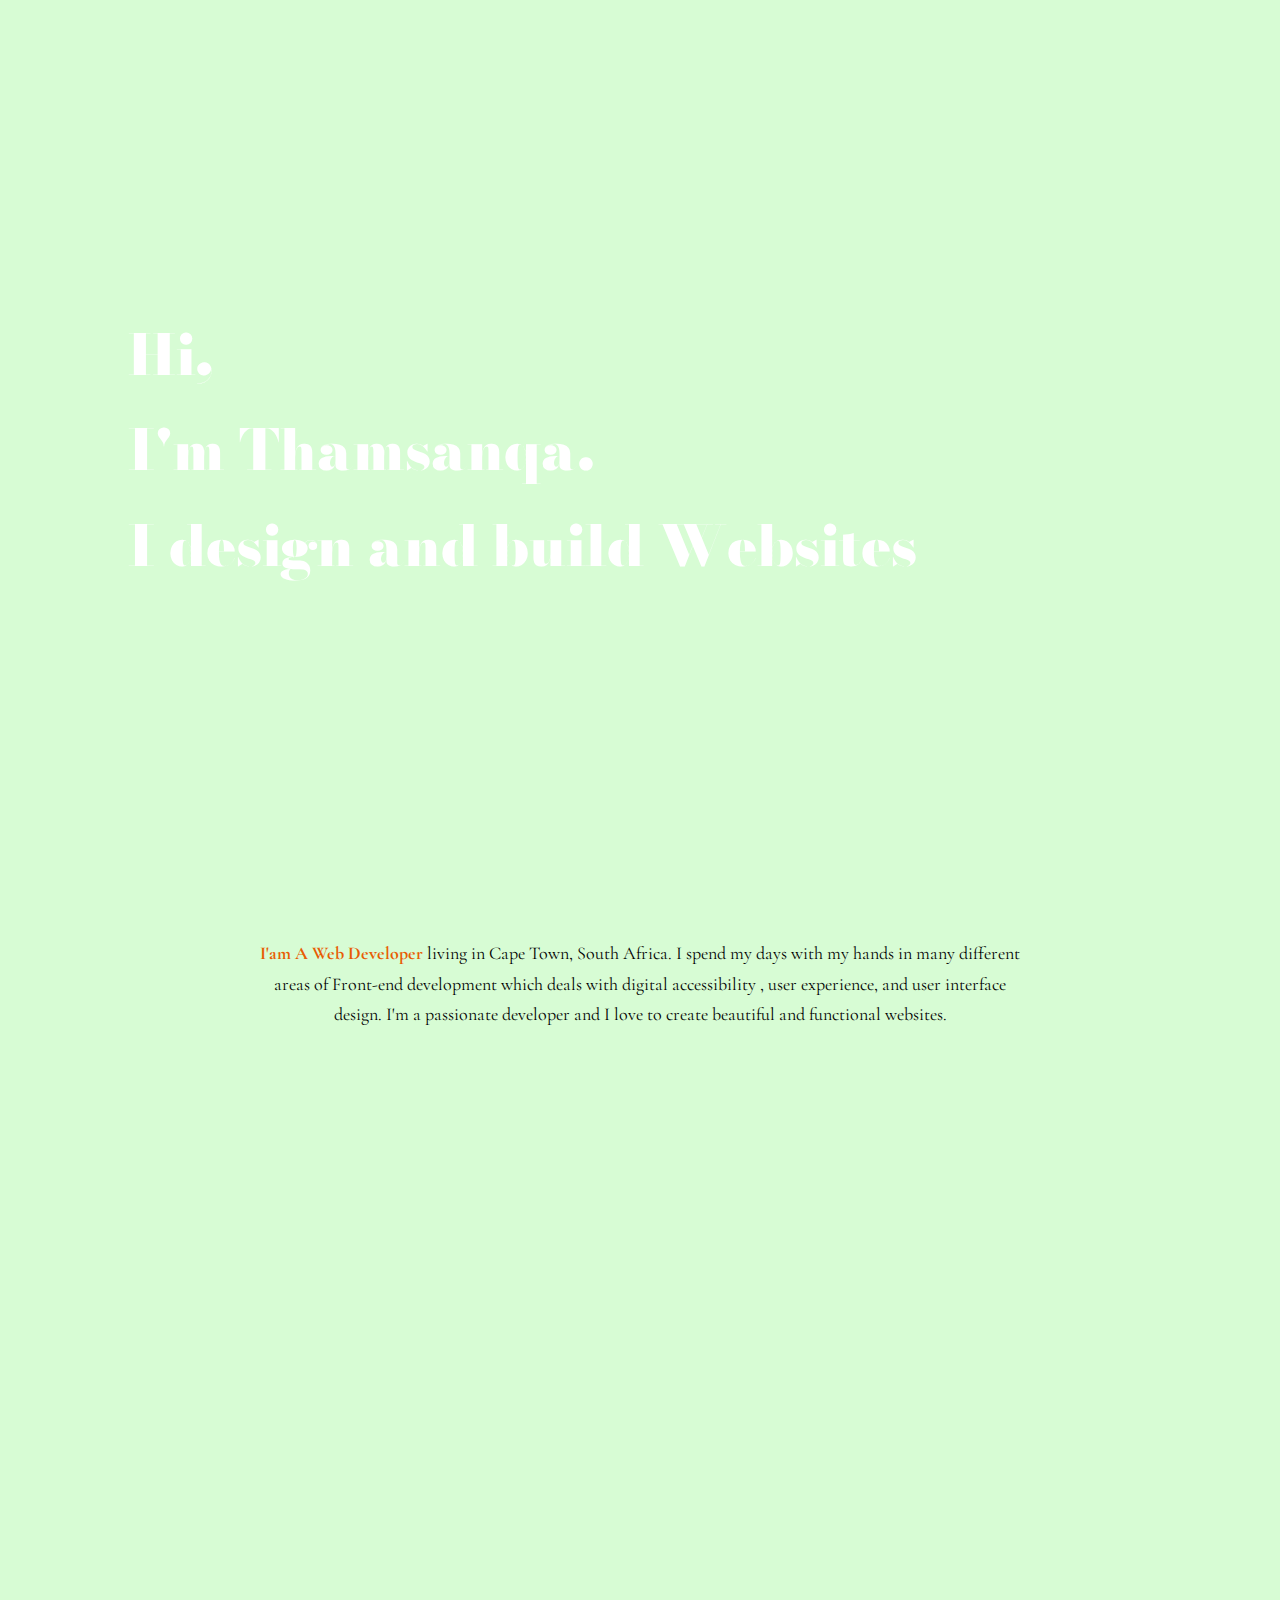
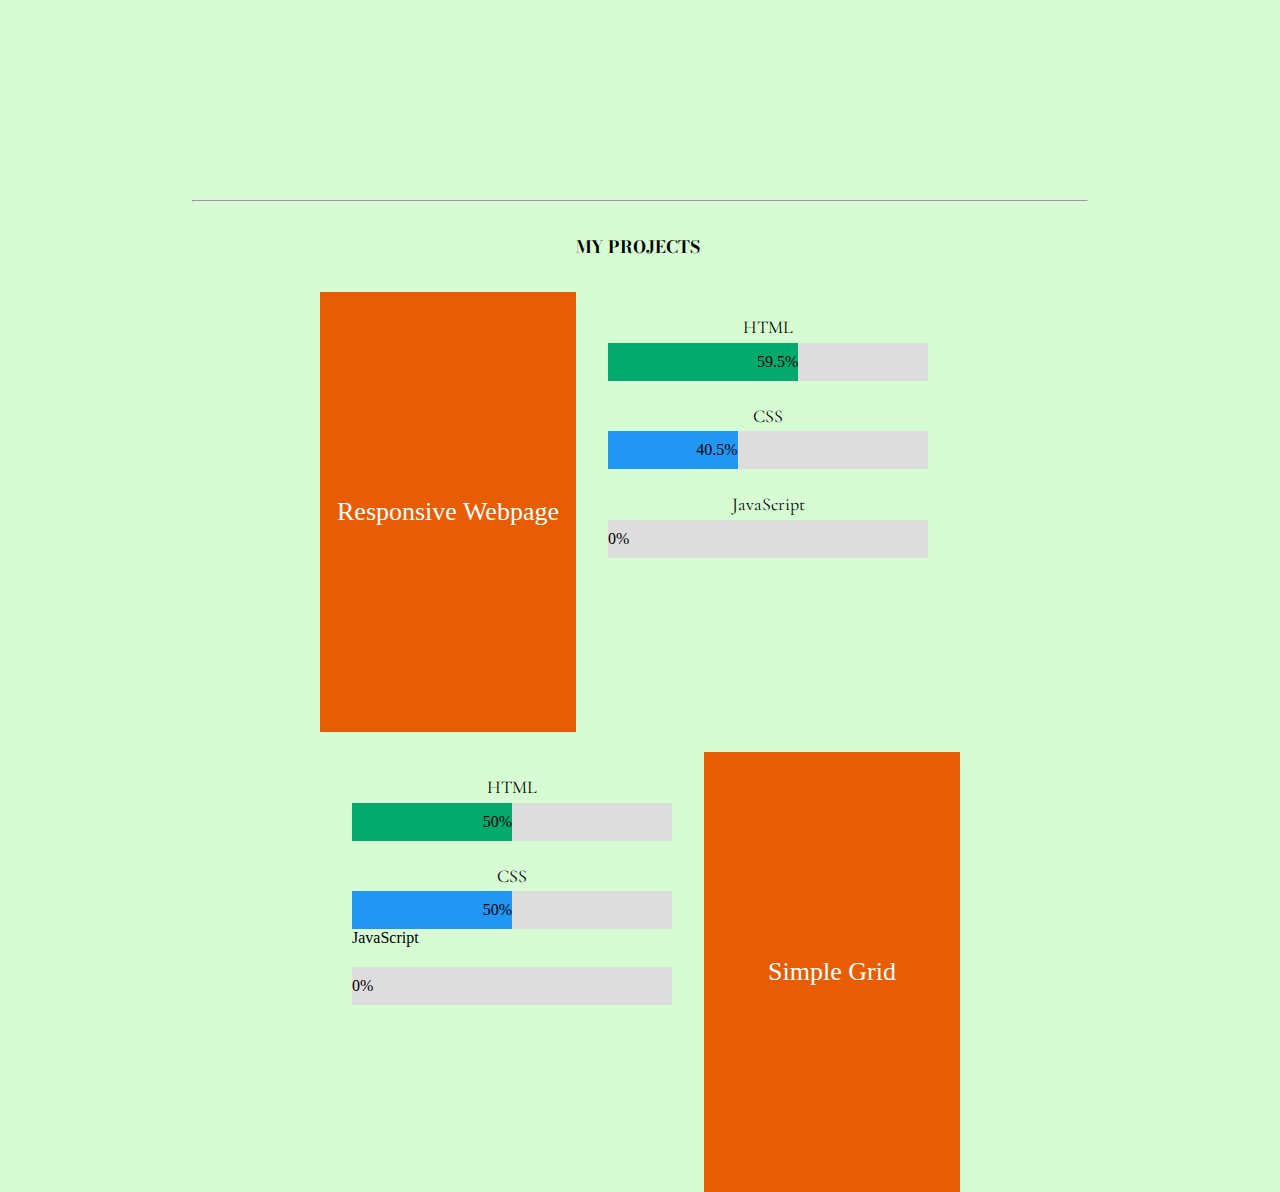
==== index.html @ 1c79319a "First Commit" ====
<!DOCTYPE html>
<html lang="en">

<head>
  <meta charset="UTF-8" />
  <meta http-equiv="X-UA-Compatible" content="IE=edge" />
  <meta name="viewport" content="width=device-width, initial-scale=1.0" />
  <title>Portfolio</title>
  <link rel="stylesheet" href="style.css" />
  <link rel="preconnect" href="https://fonts.googleapis.com" />
  <link rel="preconnect" href="https://fonts.gstatic.com" crossorigin />
  <link rel="preconnect" href="https://fonts.googleapis.com" />
  <link rel="preconnect" href="https://fonts.gstatic.com" crossorigin />
  <link rel="preconnect" href="https://fonts.googleapis.com" />
  <link rel="preconnect" href="https://fonts.gstatic.com" crossorigin />
  <link href="https://fonts.googleapis.com/css2?family=Bodoni+Moda:wght@900&display=swap" rel="stylesheet" />
  <link rel="preconnect" href="https://fonts.googleapis.com">
  <link rel="preconnect" href="https://fonts.gstatic.com" crossorigin>
  <link href="https://fonts.googleapis.com/css2?family=Cormorant+Garamond:wght@700&display=swap" rel="stylesheet">
</head>

<body>
  <div class="main">
    <h1>
      Hi,<br />
      I'm Thamsanqa. <br />I design and build Websites
    </h1>
  </div>
  <div class="section1">
    <img src="photoshop.png" alt="" />
    <br />
    <p>
      <strong>I'am A Web Developer</strong> living in Cape Town, South Africa. I spend my days with my hands in many
      different areas of Front-end development which deals with digital accessibility , user experience, and user
      interface design. I'm a passionate developer and I love to create beautiful and functional websites.
    </p>
  </div>
  <hr>
  <div class="section2">
    <div class="part1">
      <h3>MY PROJECTS</h3>
      <div class="box">
        <div class="box1">
          <div class="website">
            <a href="https://thamsanqampontshane.github.io/Create-A-Responsive-Website/" target="_blank"
              class="a1">Responsive Webpage</a>
          </div>
          <div class="box2">
            <div>
              <p>HTML</p>
              <div class="container ">
                <div class="skills html html1">59.5%</div>
              </div>

              <p>CSS</p>
              <div class="container">
                <div class="skills css css1">40.5%</div>
              </div>

              <p>JavaScript</p>
              <div class="container">
                <div class="skills js js1">0%</div>
              </div>
            </div>
          </div>
        </div>
        <div class="box1 box3">
          <div class="website">
            <a href="https://thamsanqampontshane.github.io/SimpleGrid-Website/" target="_blank" class="a2">Simple
              Grid</a>
          </div>
          <div class="box2">
            <div>
              <p>HTML</p>
              <div class="container">
                <div class="skills html html2">50%</div>
              </div>

              <p>CSS</p>
              <div class="container">
                <div class="skills css css2">50%</div>
              </div <p>JavaScript</p>
              <div class="container">
                <div class="skills js js2">0%</div>
              </div>
            </div>
          </div>
        </div>
      </div>
    </div>
  </div>

</body>
</html>
---- style.css ----
/* <<<<<<<<<<<<<<<<<<<<<<<<<<<<<<<<<<<<<<MAIN>>>>>>>>>>>>>>>>>>>>>>>>>>>>>>>>>>>>>>>>>>>> */
* {
    margin: 0;
    padding: 0;
    box-sizing: border-box;
}

.main {
    height: 100vh;
    background-image: url(mainimg.jpg);
    background-size: cover;
    background-position: center;
    display: flex;
    align-items: center;
    justify-content: flex-start;
}

.section1 {
    width: 100%;
    height: 100vh;
    background-color: #D7FCD4;
}

.section2 {
    margin: 0 auto;
    width: 100%;
    height: 100vh;
    background-color: #D7FCD4;
}

.part1 {
    width: 50%;
    height: 100vh;
    margin: 0 auto;
    /* background-color: aqua; */
}

/* <<<<<<<<<<<<<<<<<<<<<<<<<<<<<<<<<<<<<<<TEXT>>>>>>>>>>>>>>>>>>>>>>>>>>>>>>>>>>>>> */
hr{
    width: 70%;
    margin: 0 auto;
}
h1 {
    font-size: 56px;
    font-family: 'Bodoni Moda', serif;
    font-weight: 900;
    color: white;
    padding: 0 0 0 10%;
    line-height: 1.7;
}

p {
    color: black;
    text-align: center;
    font-size: 18px;
    font-family: 'Cormorant Garamond', serif;
    line-height: 1.7;
    width: 60%;
    margin: 0 20%;
    /* padding: 45px 0 0 0; */
    margin-top: 20px;

}
strong{
    color: #e85d04;
    font-weight: bold;
}
h3 {
    font-size: 17px;
    font-family: 'Bodoni Moda', serif;
    margin: 0 40%;
    padding: 5% 0 5% 0;
}

/* <<<<<<<<<<<<<<<<<<<<<<<<<<<<<<<<<<<<<<<<<<IMAGES>>>>>>>>>>>>>>>>>>>>>>>>>>>>>>>>>>>>>>>> */

.section1>img {
    width: 350px;
    margin-left: 460px;
}

.website {
    display: flex;
    justify-content: center;
    align-items: center;
    background-color: #e85d04;
    width: 40%;
    height: 100%;
}
.a1 {
    font-size: 26px;
    text-decoration: none;
    color:white;
}
.a2{
    font-size: 26px;
    text-decoration: none;
    color: white;
}
/* <<<<<<<<<<<<<<<<<<<<<<<<<<<<<<<<<<<<<<<<<<<<OTHER>>>>>>>>>>>>>>>>>>>>>>>>>>>>>>>>>>>>>>>>>>>>>> */
.box {
    height: 100vh;
    display: flex;
    flex-direction: column;
    gap: 20px;
    /* background-color: red; */
    
}
html{
    background-color: #D7FCD4;
}
.box1 {
    /* background-color: blue; */
    display: flex;
    width: 100%;
    height: 600px;
    /* border: 2px solid black; */
}
.box3 {
    flex-direction: row-reverse;
}
/* <<<<<<<<<<<<<<<<<<<<<<<<<<<<<<<<<<<<<<<<<<<<ANIMATIONS>>>>>>>>>>>>>>>>>>>>>>>>>>>>>>>>>>>>>>>>>>>>>>>>>>>>>  */

/* Container for skill bars */
.container {
    width: 100%;
    background-color: #ddd;
}

.skills {
    text-align: right;
    padding-top: 10px;
    padding-bottom: 10px;
    color: white;
}

.html {
    background-color: #04AA6D;
    color: black;
}

.css {
    background-color: #2196F3;
    color: black;
}

.js {
    background-color: #f44336;
    color: black;
}

.box2 {
    width: 50%;
    margin: 0 5% 0 5%;
}
.html1{
 width: 59.5%;
}
.css1{
 width: 40.5%;
}
.js1{
 width: 0%;
}
.html2{
 width: 50%;
}
.css2{
 width: 50%;
}
.js2{
width: 0%;
}
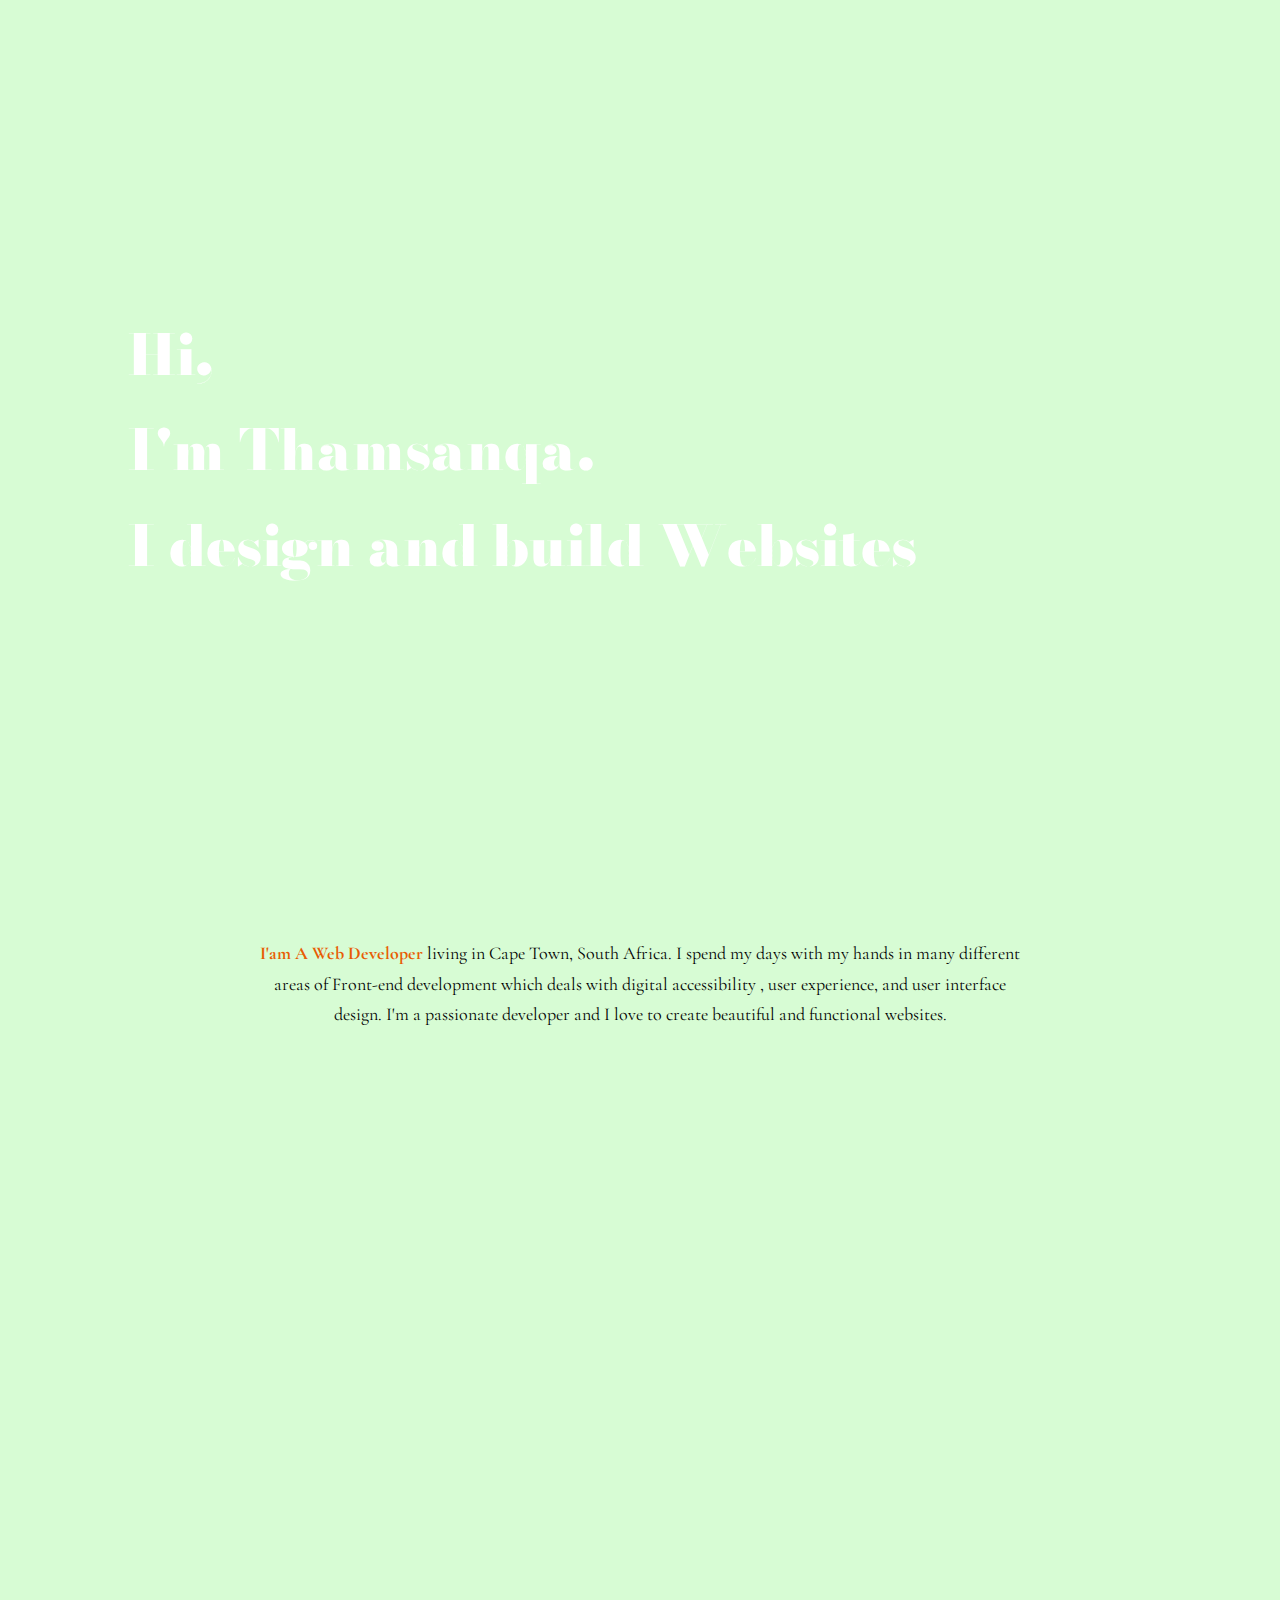
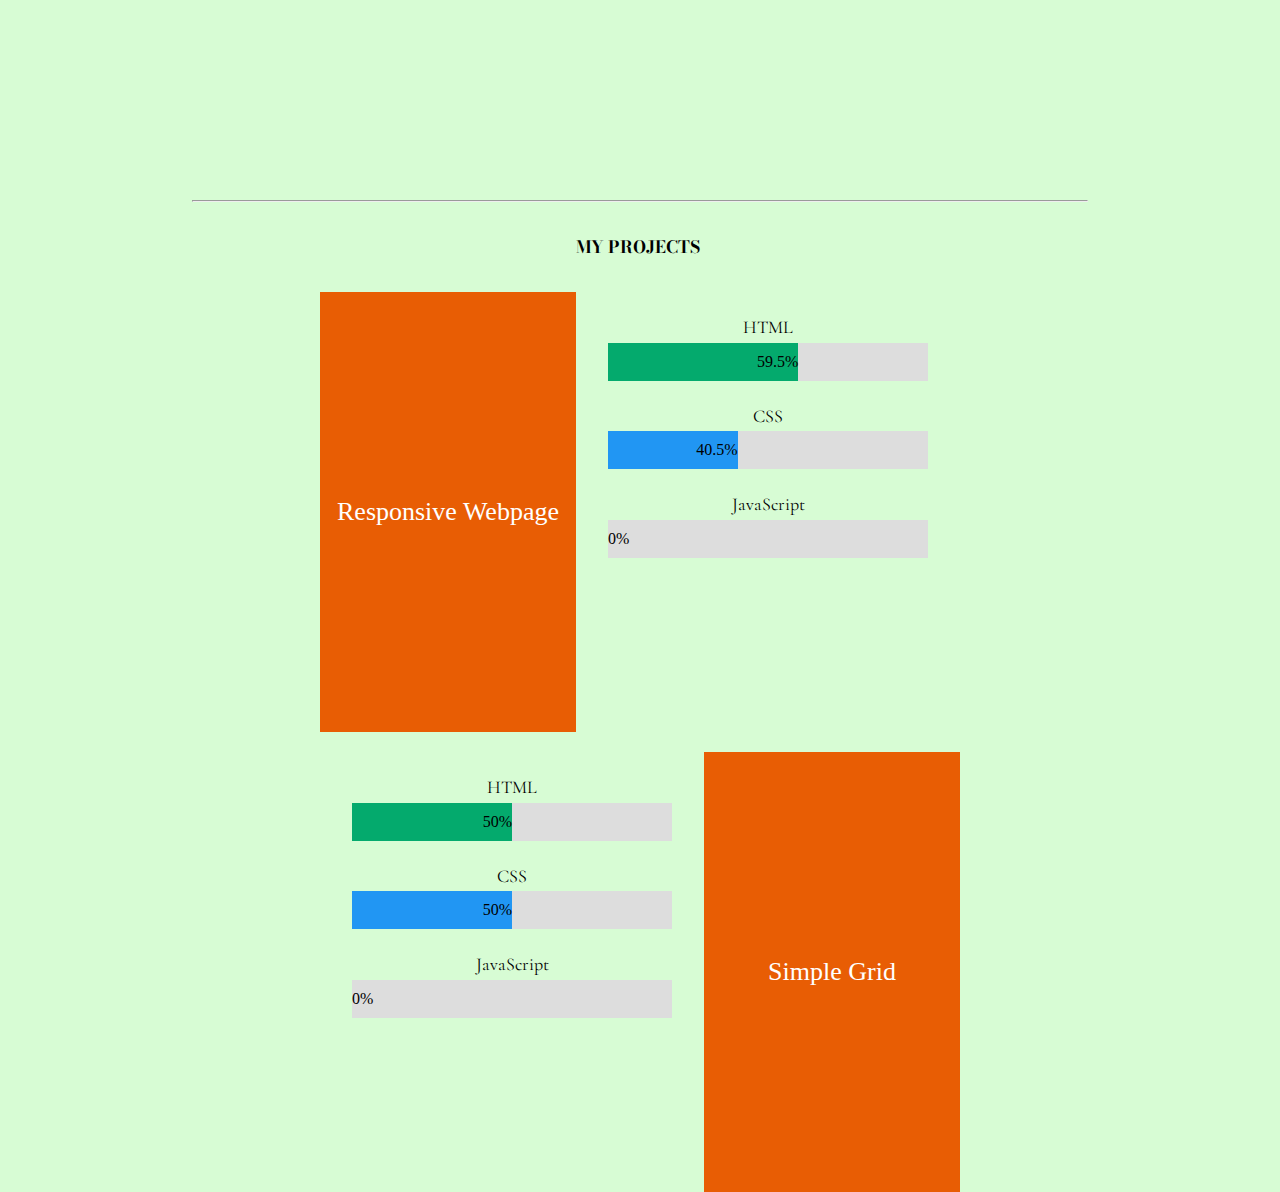
==== commit c61d912c: "Fixed Typo" ====
--- a/index.html
+++ b/index.html
@@ -79,7 +79,8 @@
               <p>CSS</p>
               <div class="container">
                 <div class="skills css css2">50%</div>
-              </div <p>JavaScript</p>
+              </div>
+               <p>JavaScript</p>
               <div class="container">
                 <div class="skills js js2">0%</div>
               </div>
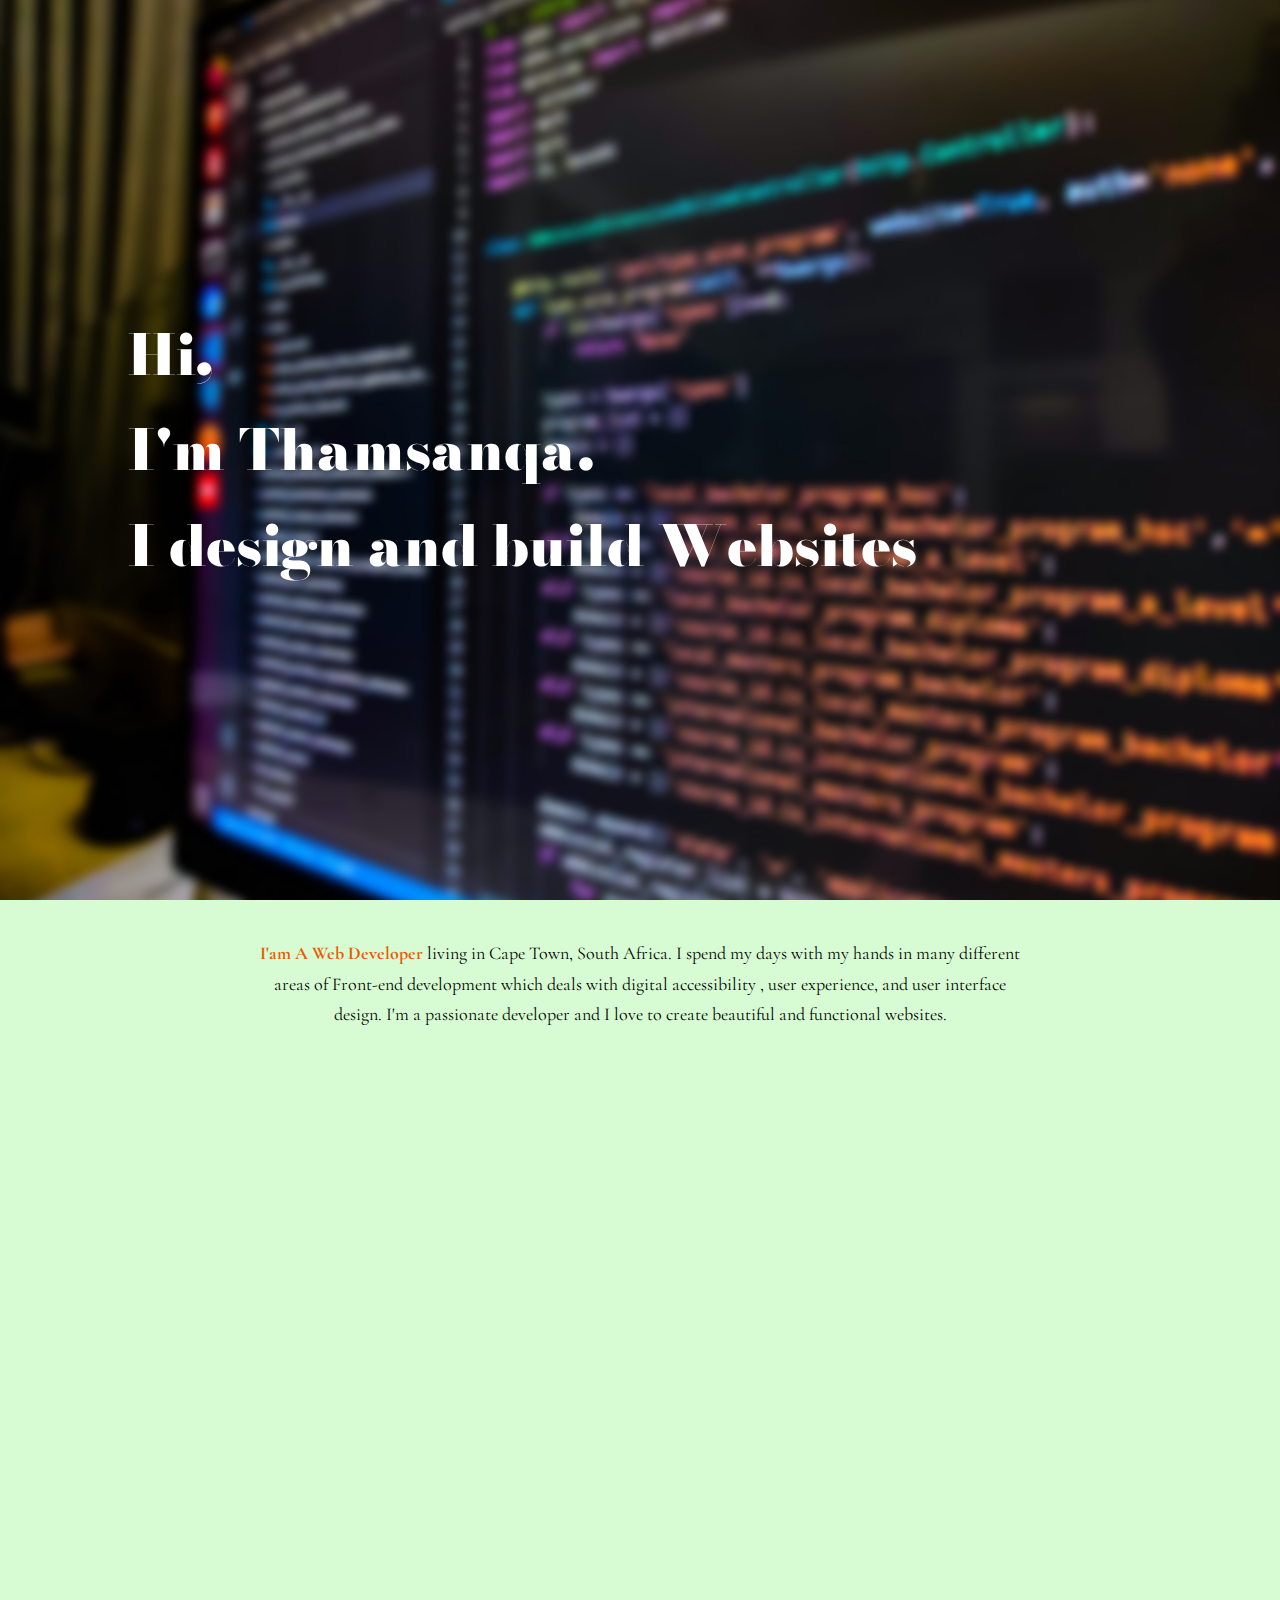
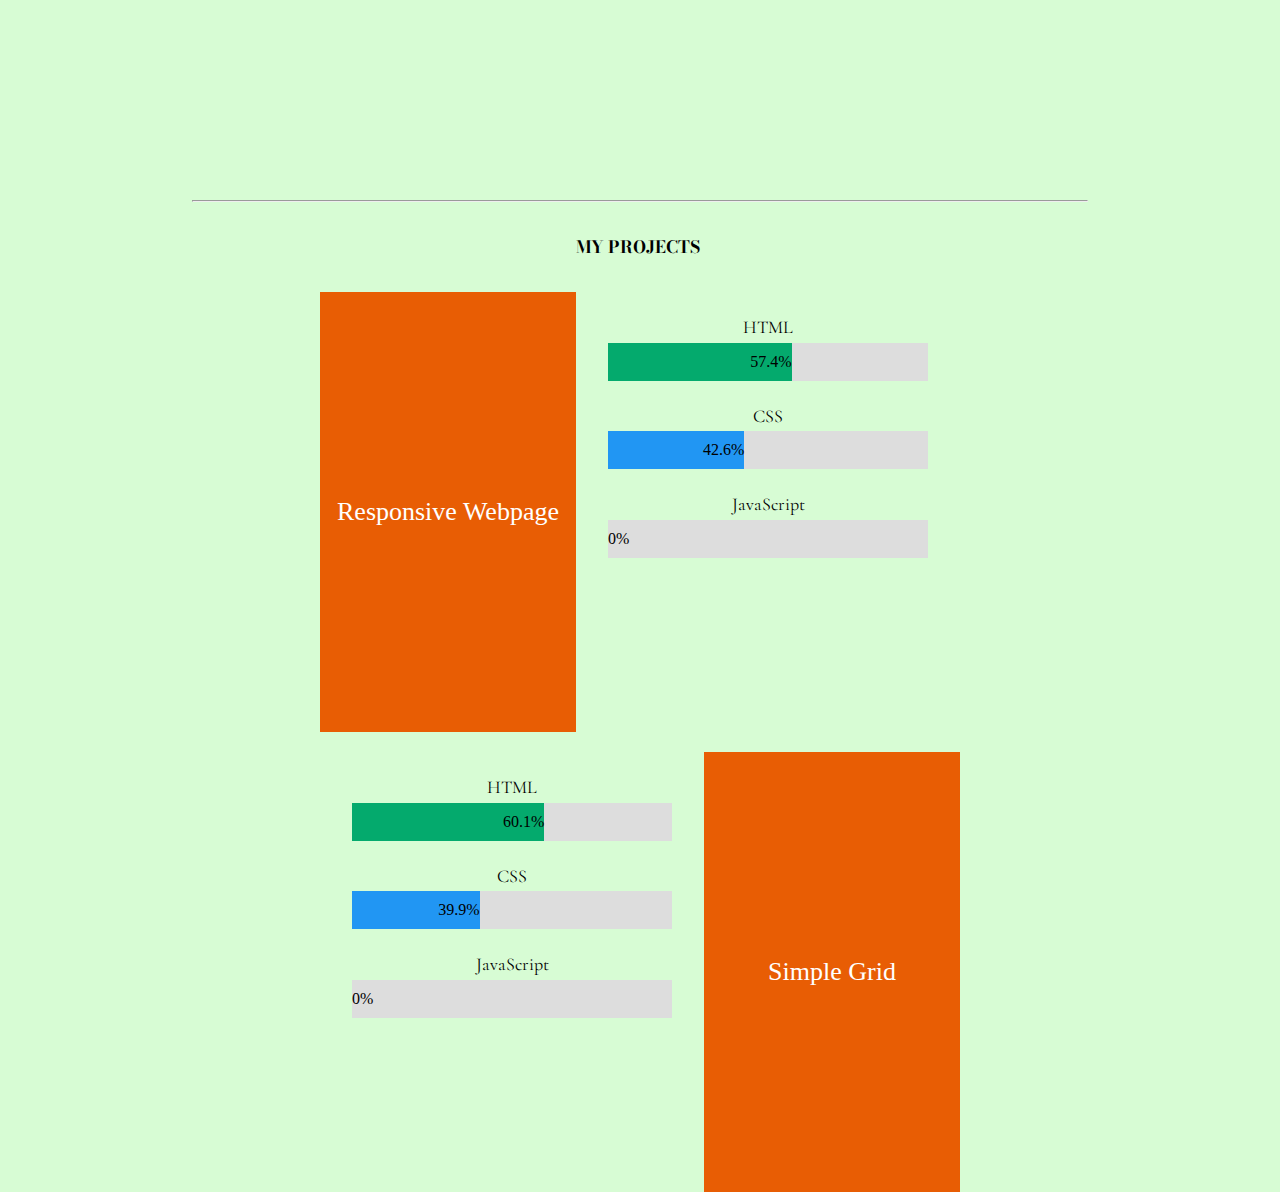
==== commit 11e47d56: "Fixed my percentages in MyProjects section" ====
--- a/index.html
+++ b/index.html
@@ -49,12 +49,12 @@
             <div>
               <p>HTML</p>
               <div class="container ">
-                <div class="skills html html1">59.5%</div>
+                <div class="skills html html1">57.4%</div>
               </div>
 
               <p>CSS</p>
               <div class="container">
-                <div class="skills css css1">40.5%</div>
+                <div class="skills css css1">42.6%</div>
               </div>
 
               <p>JavaScript</p>
@@ -73,12 +73,12 @@
             <div>
               <p>HTML</p>
               <div class="container">
-                <div class="skills html html2">50%</div>
+                <div class="skills html html2">60.1%</div>
               </div>
 
               <p>CSS</p>
               <div class="container">
-                <div class="skills css css2">50%</div>
+                <div class="skills css css2">39.9%</div>
               </div>
                <p>JavaScript</p>
               <div class="container">
--- a/style.css
+++ b/style.css
@@ -7,7 +7,7 @@
 
 .main {
     height: 100vh;
-    background-image: url(mainimg.jpg);
+    background-image: url(mainimg1.jpg);
     background-size: cover;
     background-position: center;
     display: flex;
@@ -154,19 +154,19 @@
     margin: 0 5% 0 5%;
 }
 .html1{
- width: 59.5%;
+ width: 57.4%;
 }
 .css1{
- width: 40.5%;
+ width: 42.6%;
 }
 .js1{
  width: 0%;
 }
 .html2{
- width: 50%;
+ width: 60.1%;
 }
 .css2{
- width: 50%;
+ width: 39.9%;
 }
 .js2{
 width: 0%;
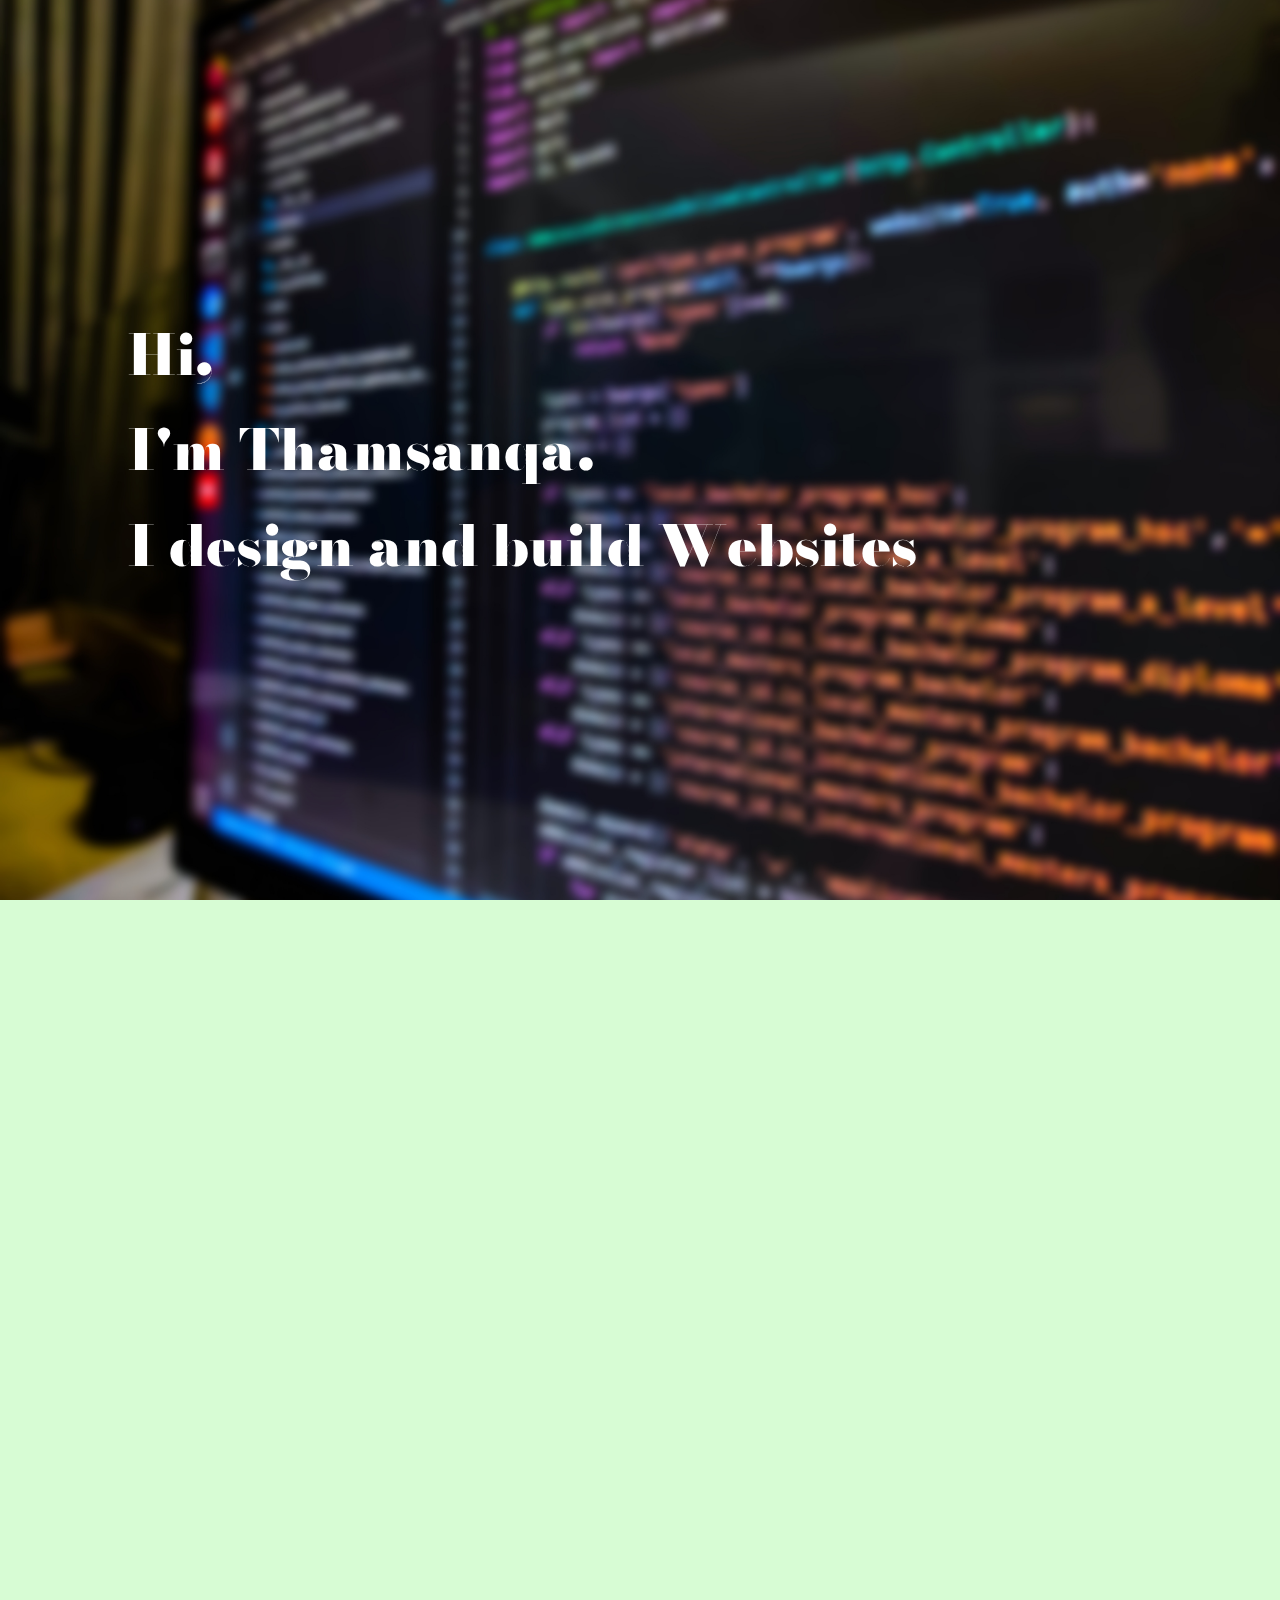
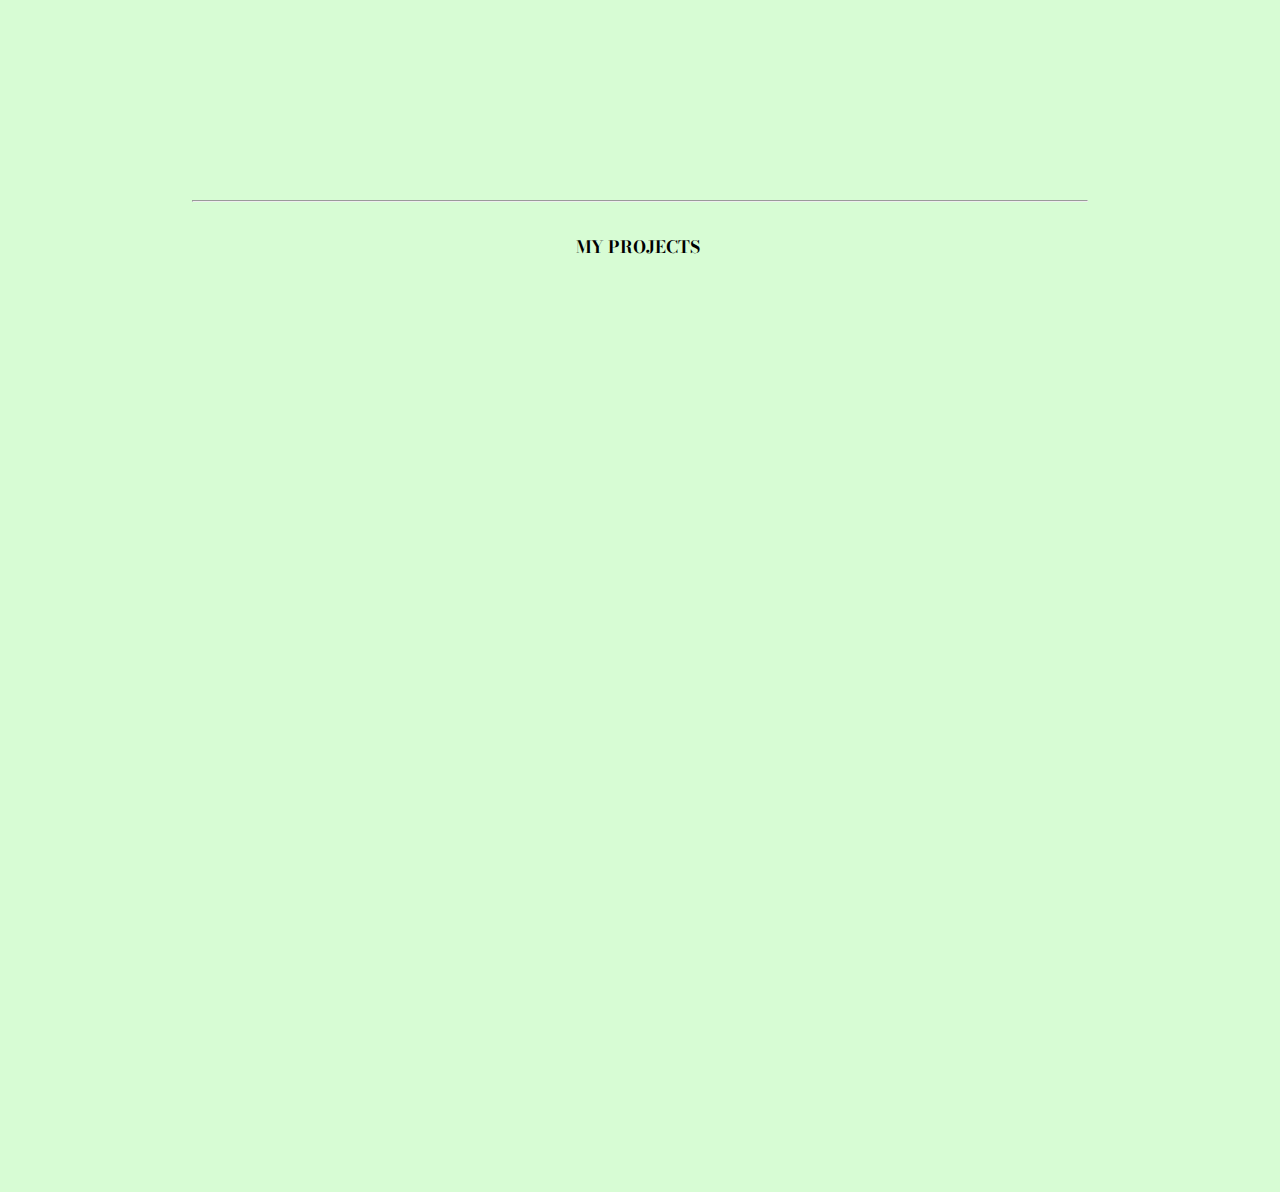
==== commit 2aec66e5: "Added animations" ====
--- a/index.html
+++ b/index.html
@@ -14,33 +14,38 @@
   <link rel="preconnect" href="https://fonts.googleapis.com" />
   <link rel="preconnect" href="https://fonts.gstatic.com" crossorigin />
   <link href="https://fonts.googleapis.com/css2?family=Bodoni+Moda:wght@900&display=swap" rel="stylesheet" />
-  <link rel="preconnect" href="https://fonts.googleapis.com">
-  <link rel="preconnect" href="https://fonts.gstatic.com" crossorigin>
-  <link href="https://fonts.googleapis.com/css2?family=Cormorant+Garamond:wght@700&display=swap" rel="stylesheet">
+  <link rel="preconnect" href="https://fonts.googleapis.com" />
+  <link rel="preconnect" href="https://fonts.gstatic.com" crossorigin />
+  <link href="https://fonts.googleapis.com/css2?family=Cormorant+Garamond:wght@700&display=swap" rel="stylesheet" />
+  <link href="https://unpkg.com/aos@2.3.1/dist/aos.css" rel="stylesheet" />
+  <link rel="stylesheet" href="https://cdnjs.cloudflare.com/ajax/libs/animate.css/4.1.1/animate.min.css" />
 </head>
 
 <body>
   <div class="main">
-    <h1>
+    <h1 class="animate__animated animate__backInDown">
       Hi,<br />
       I'm Thamsanqa. <br />I design and build Websites
     </h1>
   </div>
-  <div class="section1">
+
+  <div class="section1" data-aos="fade-in" data-aos-duration="2500">
     <img src="photoshop.png" alt="" />
     <br />
     <p>
-      <strong>I'am A Web Developer</strong> living in Cape Town, South Africa. I spend my days with my hands in many
-      different areas of Front-end development which deals with digital accessibility , user experience, and user
-      interface design. I'm a passionate developer and I love to create beautiful and functional websites.
+      <strong>I'am A Web Developer</strong> living in Cape Town, South Africa.
+      I spend my days with my hands in many different areas of Front-end
+      development which deals with digital accessibility , user experience,
+      and user interface design. I'm a passionate developer and I love to
+      create beautiful and functional websites.
     </p>
   </div>
-  <hr>
+  <hr />
   <div class="section2">
     <div class="part1">
       <h3>MY PROJECTS</h3>
       <div class="box">
-        <div class="box1">
+        <div class="box1" data-aos="fade-right" data-aos-duration="1400">
           <div class="website">
             <a href="https://thamsanqampontshane.github.io/Create-A-Responsive-Website/" target="_blank"
               class="a1">Responsive Webpage</a>
@@ -48,7 +53,7 @@
           <div class="box2">
             <div>
               <p>HTML</p>
-              <div class="container ">
+              <div class="container">
                 <div class="skills html html1">57.4%</div>
               </div>
 
@@ -64,10 +69,9 @@
             </div>
           </div>
         </div>
-        <div class="box1 box3">
+        <div class="box1 box3" data-aos="fade-left" data-aos-duration="1400">
           <div class="website">
-            <a href="https://thamsanqampontshane.github.io/SimpleGrid-Website/" target="_blank" class="a2">Simple
-              Grid</a>
+            <a href="https://thamsanqampontshane.github.io/SimpleGrid-Website/" target="_blank" class="a2">SimpleGrid</a>
           </div>
           <div class="box2">
             <div>
@@ -80,7 +84,7 @@
               <div class="container">
                 <div class="skills css css2">39.9%</div>
               </div>
-               <p>JavaScript</p>
+              <p>JavaScript</p>
               <div class="container">
                 <div class="skills js js2">0%</div>
               </div>
@@ -90,6 +94,10 @@
       </div>
     </div>
   </div>
+  <script src="https://unpkg.com/aos@2.3.1/dist/aos.js"></script>
+  <script>
+    AOS.init();
+  </script>
+</body>
 
-</body>
 </html>--- a/style.css
+++ b/style.css
@@ -14,7 +14,13 @@
     align-items: center;
     justify-content: flex-start;
 }
-
+h4 {
+    margin: 0 auto;
+    justify-self: center;
+    align-self: flex-end;
+    font-size: 10px;
+    color: white;
+}
 .section1 {
     width: 100%;
     height: 100vh;
@@ -170,4 +176,5 @@
 }
 .js2{
 width: 0%;
-}+}
+/* <<<<<<<<<<<<<<<<<<<<<<<<<<<<<<<<<<<<<<<<<<ANIMATIONS>>>>>>>>>>>>>>>>>>>>>>>>>>>>>>>>>> */
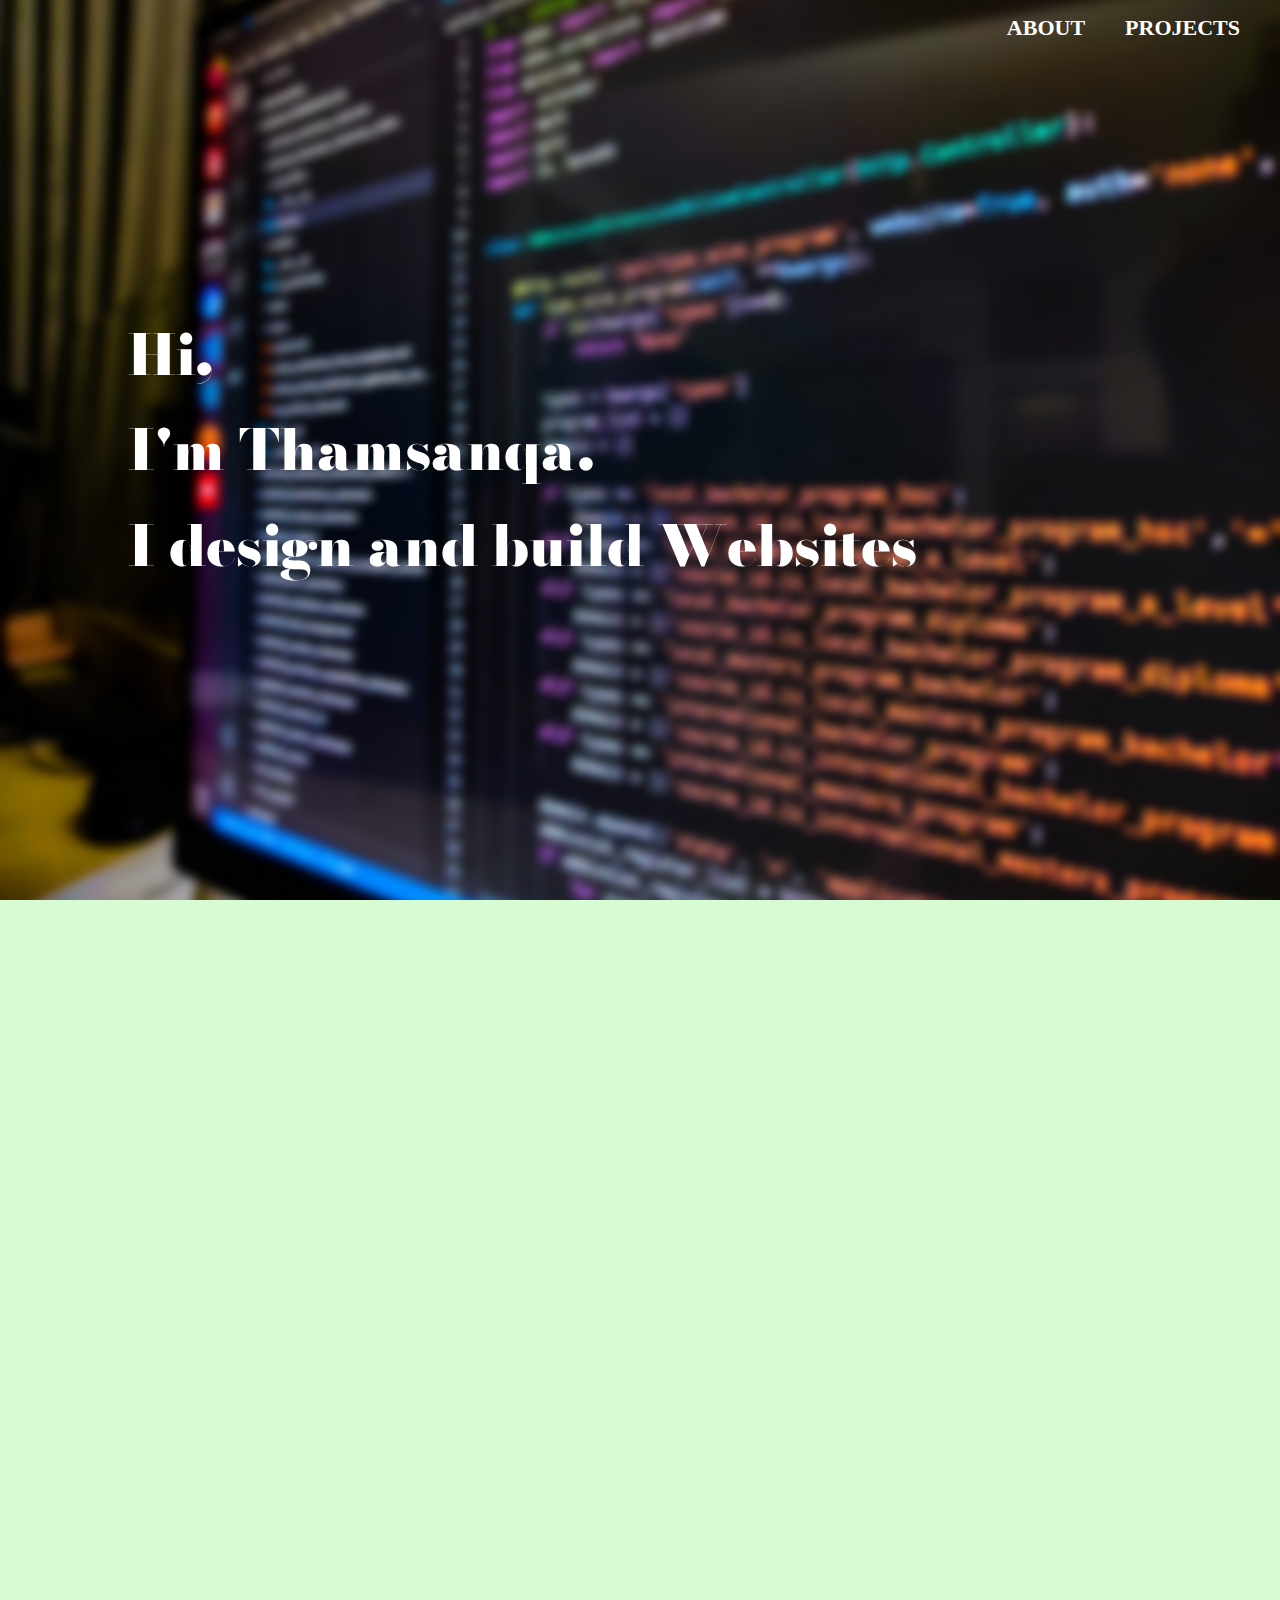
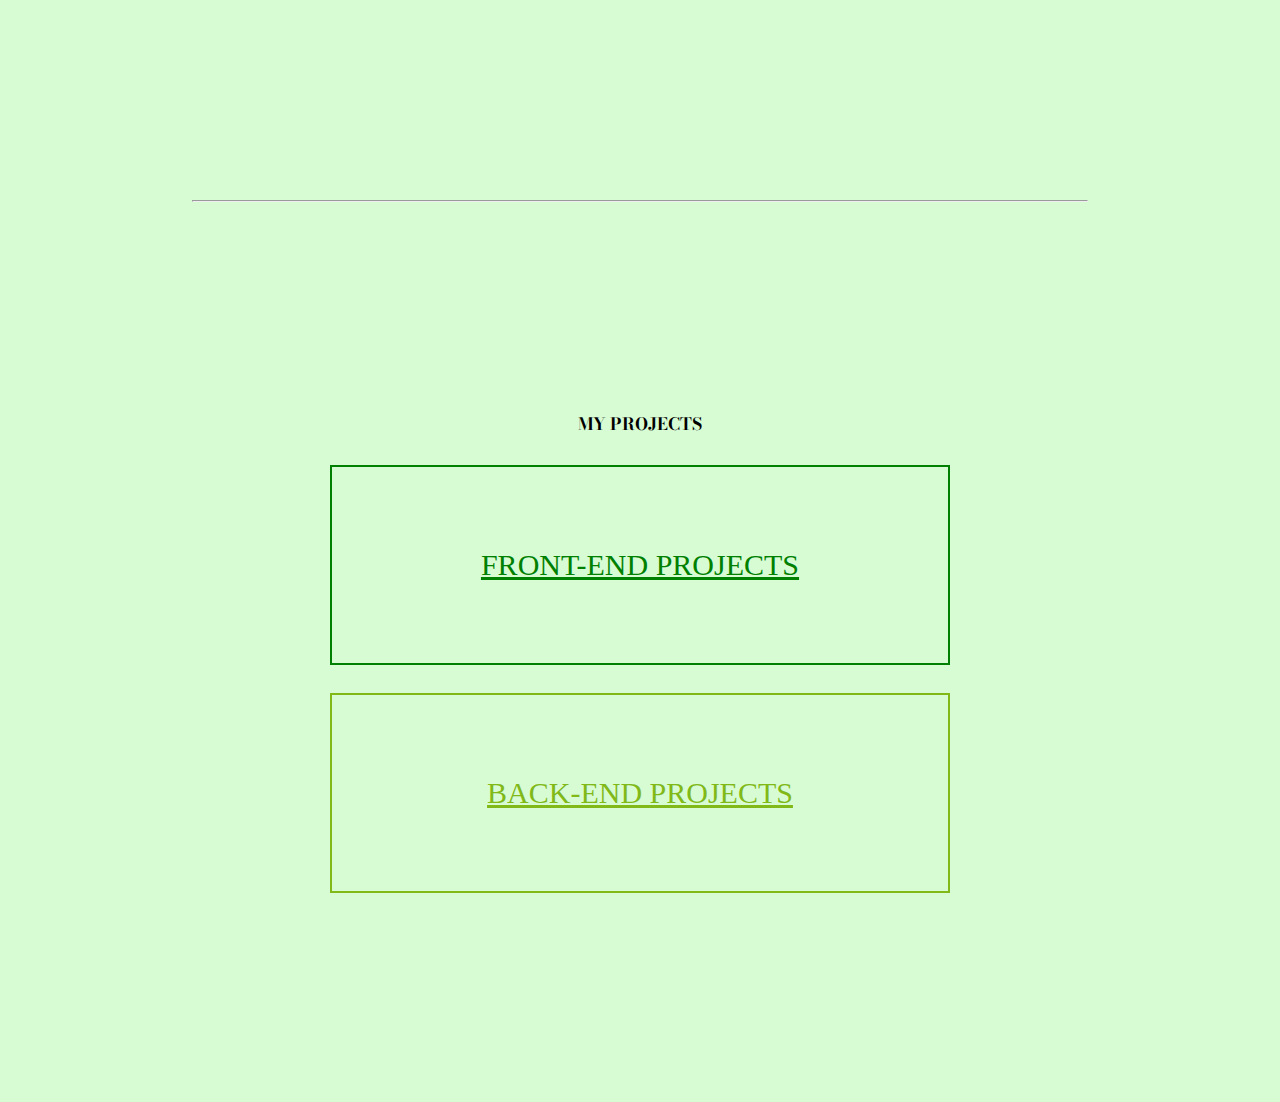
==== commit 1a8c5953: "Made a landing page" ====
--- a/index.html
+++ b/index.html
@@ -27,9 +27,38 @@
       Hi,<br />
       I'm Thamsanqa. <br />I design and build Websites
     </h1>
+    <nav>
+      <div class="nav-container">
+
+        <div>
+          <ul>
+
+            <li class="list-item">
+              <a href="#about" style="color: white;" id="">ABOUT</a>
+            </li>
+
+          </ul>
+        </div>
+
+        <div>
+          <ul>
+
+            <li class="list-item">
+            <a href="#last" style="color:white">PROJECTS</a>
+          </li>
+
+        </ul>
+          
+        </div>
+
+
+        </ul>
+      </div>
+    </nav>
+
   </div>
 
-  <div class="section1" data-aos="fade-in" data-aos-duration="2500">
+  <div class="section1" id="about" data-aos="fade-in" data-aos-duration="2500">
     <img src="photoshop.png" alt="" />
     <br />
     <p>
@@ -40,59 +69,19 @@
       create beautiful and functional websites.
     </p>
   </div>
-  <hr />
-  <div class="section2">
-    <div class="part1">
-      <h3>MY PROJECTS</h3>
-      <div class="box">
-        <div class="box1" data-aos="fade-right" data-aos-duration="1400">
-          <div class="website">
-            <a href="https://thamsanqampontshane.github.io/Create-A-Responsive-Website/" target="_blank"
-              class="a1">Responsive Webpage</a>
-          </div>
-          <div class="box2">
-            <div>
-              <p>HTML</p>
-              <div class="container">
-                <div class="skills html html1">57.4%</div>
-              </div>
+  <hr /> 
+  
+  <div class="section2" id="last">
+   <h3>MY PROJECTS</h3>
 
-              <p>CSS</p>
-              <div class="container">
-                <div class="skills css css1">42.6%</div>
-              </div>
+    <div class="boxed1">
+     <a href="landingpage.html">FRONT-END PROJECTS</a>    
+  </div>
 
-              <p>JavaScript</p>
-              <div class="container">
-                <div class="skills js js1">0%</div>
-              </div>
-            </div>
-          </div>
-        </div>
-        <div class="box1 box3" data-aos="fade-left" data-aos-duration="1400">
-          <div class="website">
-            <a href="https://thamsanqampontshane.github.io/SimpleGrid-Website/" target="_blank" class="a2">SimpleGrid</a>
-          </div>
-          <div class="box2">
-            <div>
-              <p>HTML</p>
-              <div class="container">
-                <div class="skills html html2">60.1%</div>
-              </div>
-
-              <p>CSS</p>
-              <div class="container">
-                <div class="skills css css2">39.9%</div>
-              </div>
-              <p>JavaScript</p>
-              <div class="container">
-                <div class="skills js js2">0%</div>
-              </div>
-            </div>
-          </div>
-        </div>
-      </div>
+    <div class="boxed2">
+      <a href="">BACK-END PROJECTS</a>   
     </div>
+   
   </div>
   <script src="https://unpkg.com/aos@2.3.1/dist/aos.js"></script>
   <script>
--- a/style.css
+++ b/style.css
@@ -11,8 +11,23 @@
     background-size: cover;
     background-position: center;
     display: flex;
-    align-items: center;
-    justify-content: flex-start;
+    /* align-items: center; */
+    justify-content: space-between;
+}
+.nav-container {
+    display: flex;
+    gap: 40px;
+    margin-right: 40px;
+    margin-top: 15px;
+    list-style: none ;
+}
+li{
+    list-style: none;
+}
+li > a {
+    text-decoration: none;
+    font-size: 22px;
+    font-weight: bold;
 }
 h4 {
     margin: 0 auto;
@@ -32,6 +47,12 @@
     width: 100%;
     height: 100vh;
     background-color: #D7FCD4;
+    display: flex;
+    flex-direction: column;
+    justify-content: center;
+    align-items: center;
+    gap: 28px;
+
 }
 
 .part1 {
@@ -53,6 +74,7 @@
     color: white;
     padding: 0 0 0 10%;
     line-height: 1.7;
+    align-self: center;
 }
 
 p {
@@ -75,7 +97,7 @@
     font-size: 17px;
     font-family: 'Bodoni Moda', serif;
     margin: 0 40%;
-    padding: 5% 0 5% 0;
+    padding: 0% 0 0% 0;
 }
 
 /* <<<<<<<<<<<<<<<<<<<<<<<<<<<<<<<<<<<<<<<<<<IMAGES>>>>>>>>>>>>>>>>>>>>>>>>>>>>>>>>>>>>>>>> */
@@ -121,7 +143,7 @@
     width: 100%;
     height: 600px;
     /* border: 2px solid black; */
-}
+};
 .box3 {
     flex-direction: row-reverse;
 }
@@ -151,7 +173,12 @@
 }
 
 .js {
-    background-color: #f44336;
+    background-.box1{
+    background-color: red;
+}
+.box2{
+    background-color: blue;
+}color: #f44336;
     color: black;
 }
 
@@ -178,3 +205,28 @@
 width: 0%;
 }
 /* <<<<<<<<<<<<<<<<<<<<<<<<<<<<<<<<<<<<<<<<<<ANIMATIONS>>>>>>>>>>>>>>>>>>>>>>>>>>>>>>>>>> */
+.boxed1{
+    border: 2px solid green;
+    width: 620px;
+    height: 200px;
+    display:flex;
+    justify-content: center;
+    align-items: center;
+}
+.boxed2{
+    border: 2px solid #80b918;
+    width: 620px;
+    height:200px;
+    display: flex;
+    justify-content: center;
+    align-items: center;
+}
+
+.boxed1 > a {
+    color: green;
+    font-size: 30px;
+}
+.boxed2 > a {
+    color: #80b918;
+    font-size: 30px;
+}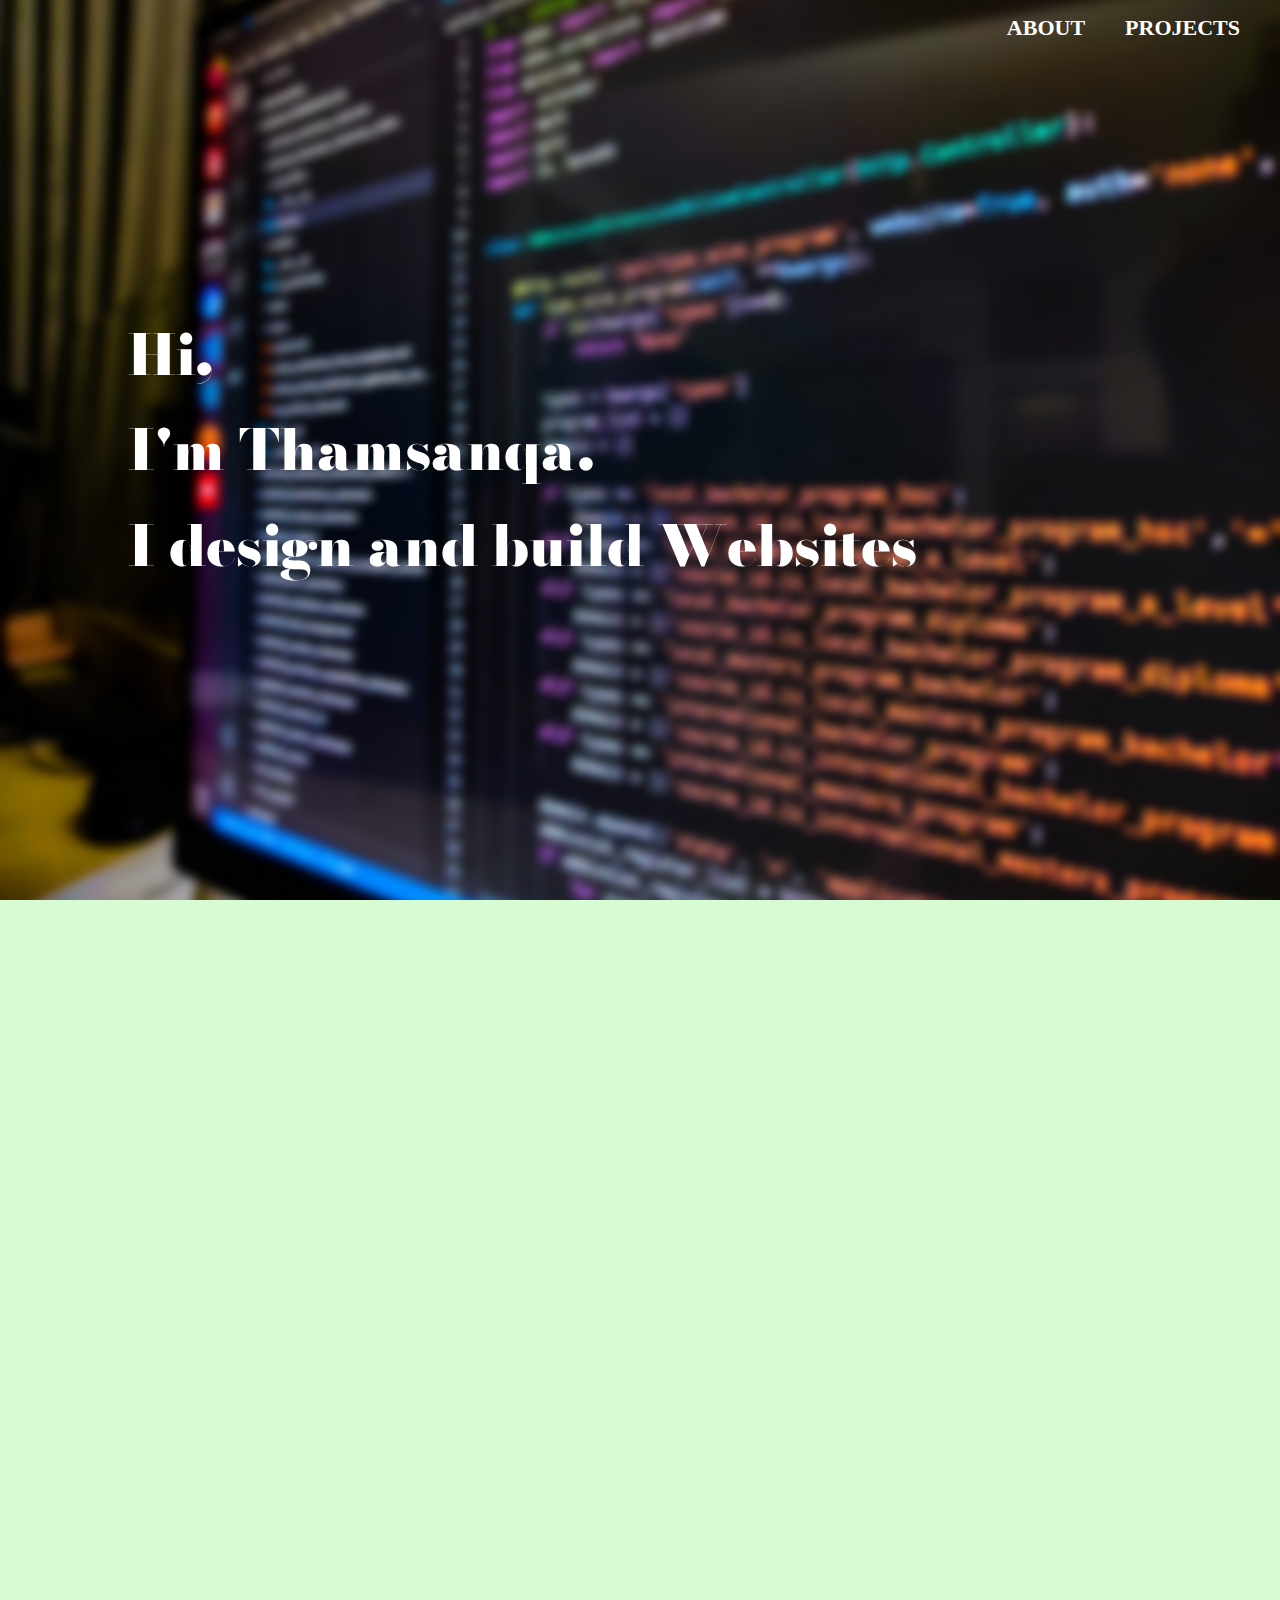
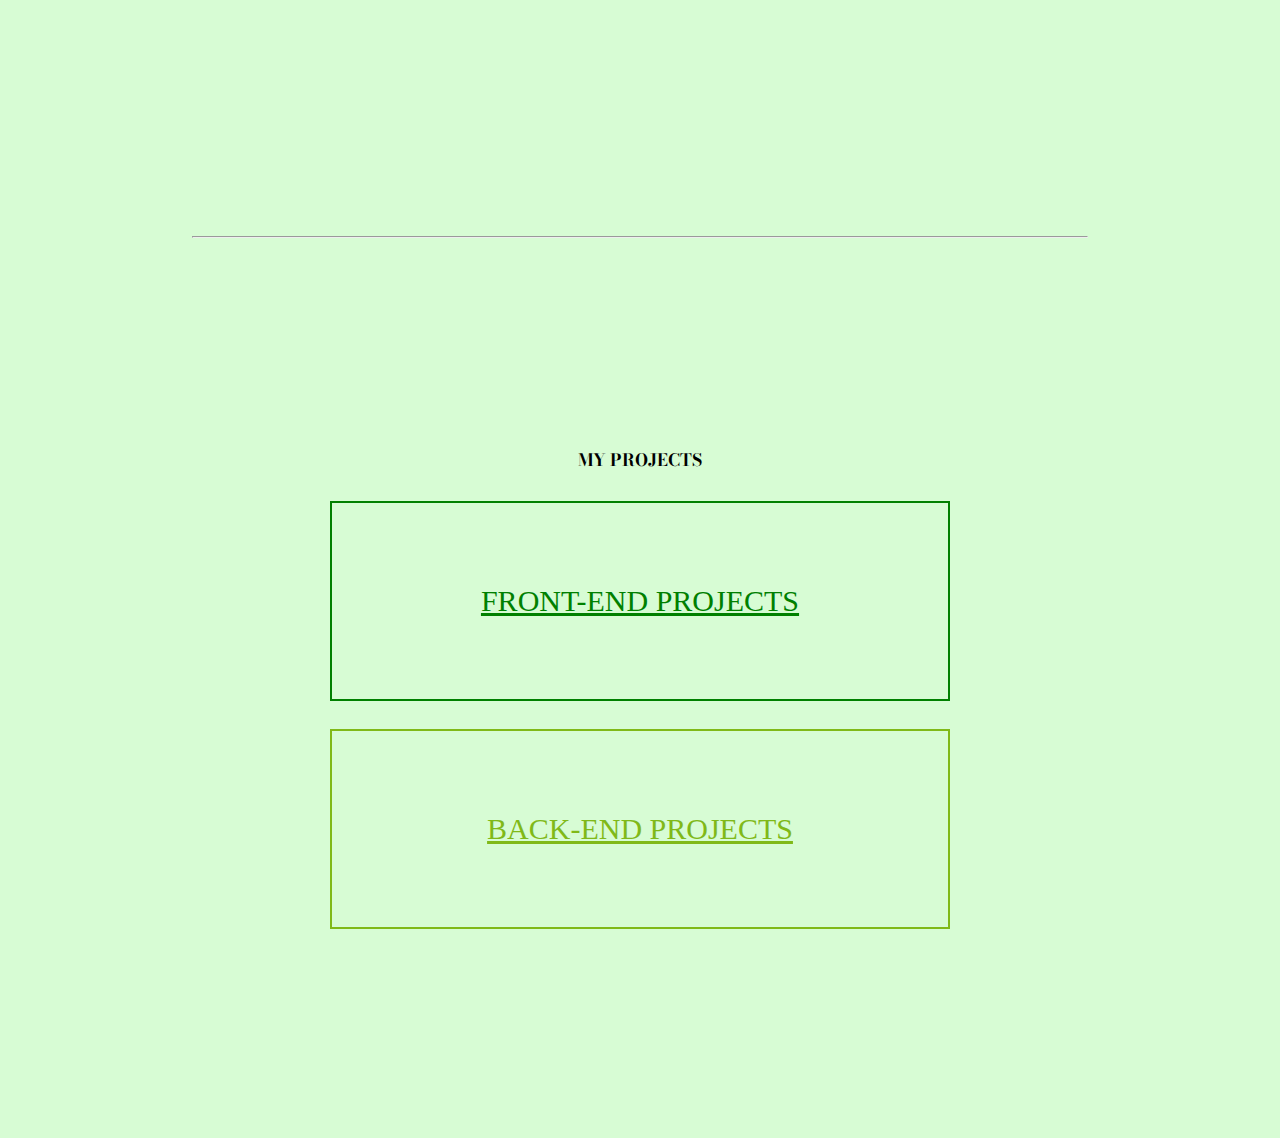
==== commit 77f85086: "added animations" ====
--- a/index.html
+++ b/index.html
@@ -25,7 +25,7 @@
   <div class="main">
     <h1 class="animate__animated animate__backInDown">
       Hi,<br />
-      I'm Thamsanqa. <br />I design and build Websites
+      <span class="spa"> I'm Thamsanqa.</span> <br />I design and build Websites
     </h1>
     <nav>
       <div class="nav-container">
@@ -33,7 +33,7 @@
         <div>
           <ul>
 
-            <li class="list-item">
+            <li class="list-item hor">
               <a href="#about" style="color: white;" id="">ABOUT</a>
             </li>
 
@@ -43,7 +43,7 @@
         <div>
           <ul>
 
-            <li class="list-item">
+            <li class="list-item hor">
             <a href="#last" style="color:white">PROJECTS</a>
           </li>
 
@@ -69,6 +69,8 @@
       create beautiful and functional websites.
     </p>
   </div>
+  <br>
+  <br>
   <hr /> 
   
   <div class="section2" id="last">
--- a/style.css
+++ b/style.css
@@ -125,7 +125,7 @@
     text-decoration: none;
     color: white;
 }
-/* <<<<<<<<<<<<<<<<<<<<<<<<<<<<<<<<<<<<<<<<<<<<OTHER>>>>>>>>>>>>>>>>>>>>>>>>>>>>>>>>>>>>>>>>>>>>>> */
+/* <<<<<<<<<<<color: #f4433<<<<<<<<<<<<<<<<<<<<<<<<<<<<<<<<<OTHER>>>>>>>>>>>>>>>>>>>>>>>>>>>>>>>>>>>>>>>>>>>>>> */
 .box {
     height: 100vh;
     display: flex;
@@ -152,7 +152,7 @@
 /* Container for skill bars */
 .container {
     width: 100%;
-    background-color: #ddd;
+    background-color: red;
 }
 
 .skills {
@@ -176,6 +176,7 @@
     background-.box1{
     background-color: red;
 }
+
 .box2{
     background-color: blue;
 }color: #f44336;
@@ -212,6 +213,7 @@
     display:flex;
     justify-content: center;
     align-items: center;
+    animation: slideInLeft 14s;
 }
 .boxed2{
     border: 2px solid #80b918;
@@ -220,6 +222,7 @@
     display: flex;
     justify-content: center;
     align-items: center;
+    animation: slideInRight 14s;
 }
 
 .boxed1 > a {
@@ -229,4 +232,19 @@
 .boxed2 > a {
     color: #80b918;
     font-size: 30px;
-}+}
+
+/* .list-item hover */
+.list-item:hover {
+    border: 2px solid whitesmoke;
+    color: white;
+}
+/* .spa text hover */
+/* change the size of individual letters on hover */
+.spa:hover {
+    /* underline */
+    text-decoration: underline;
+    font-size: 70px;
+}
+
+
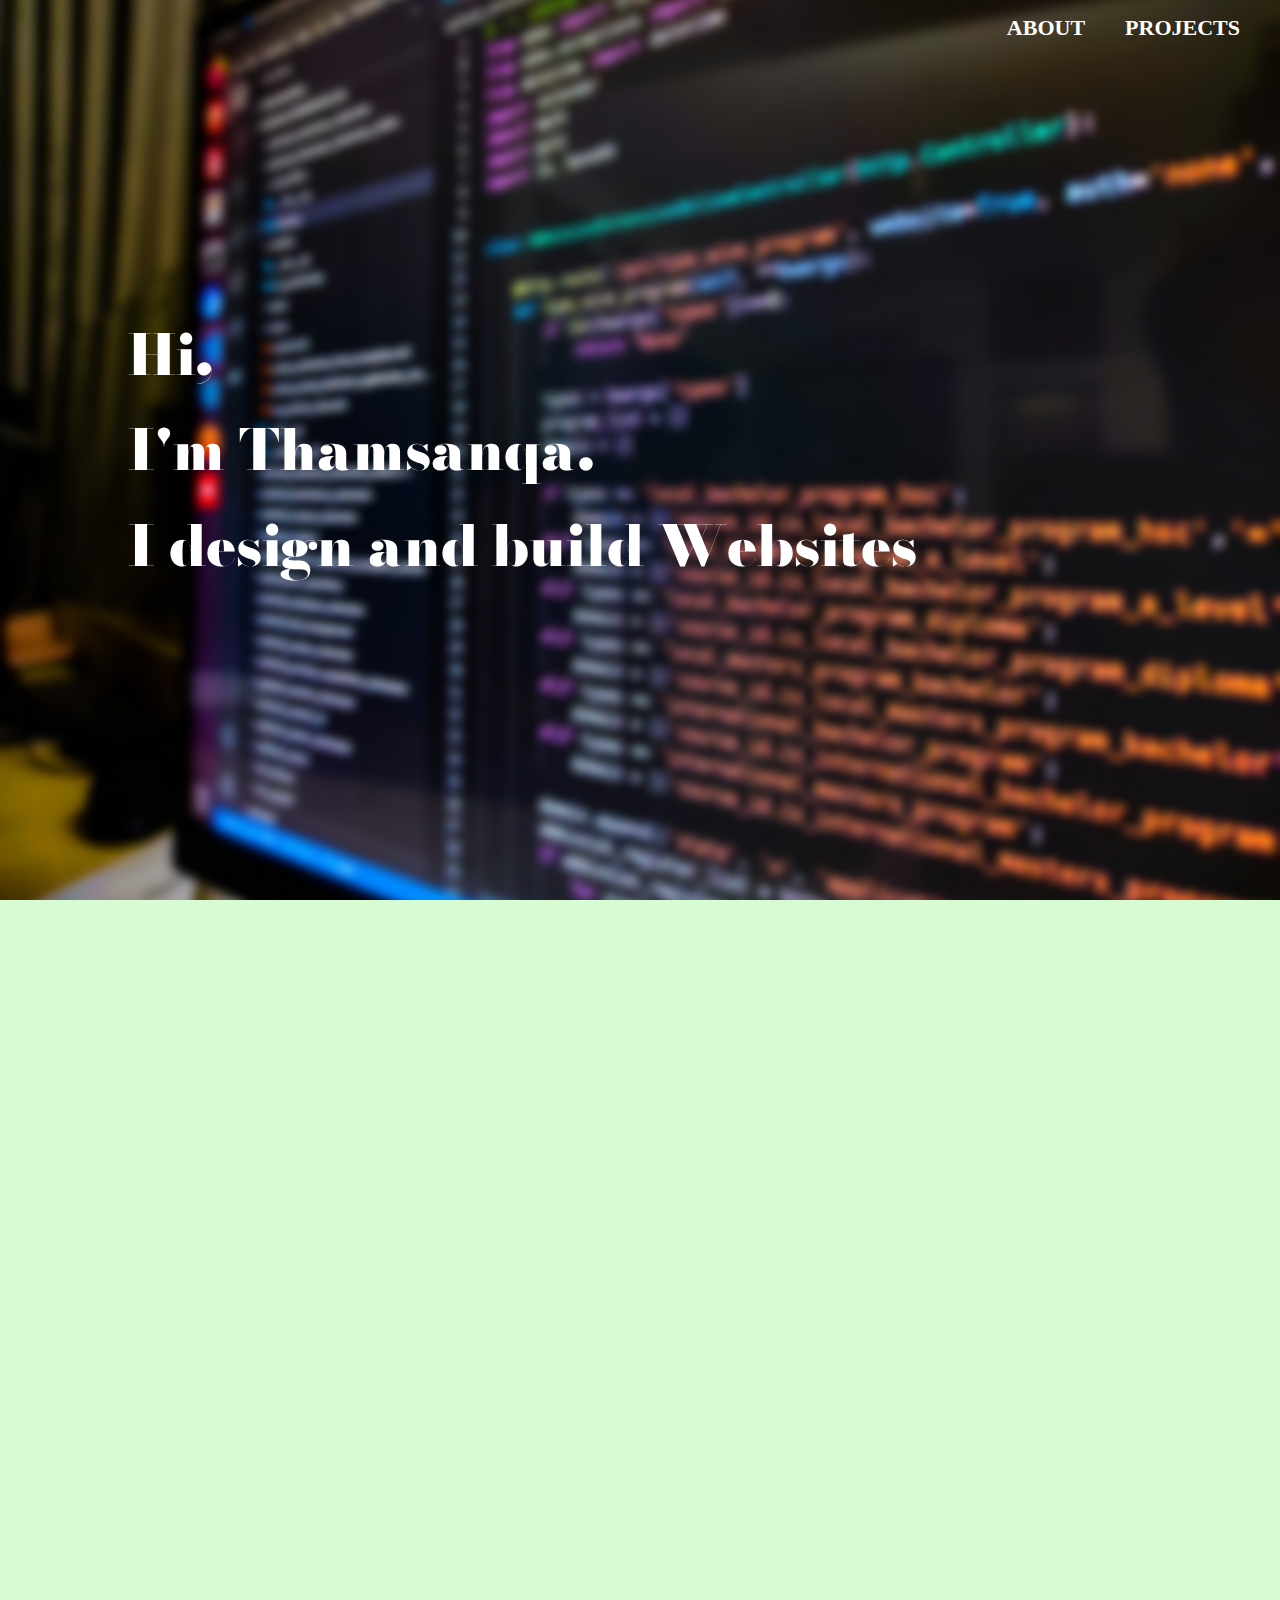
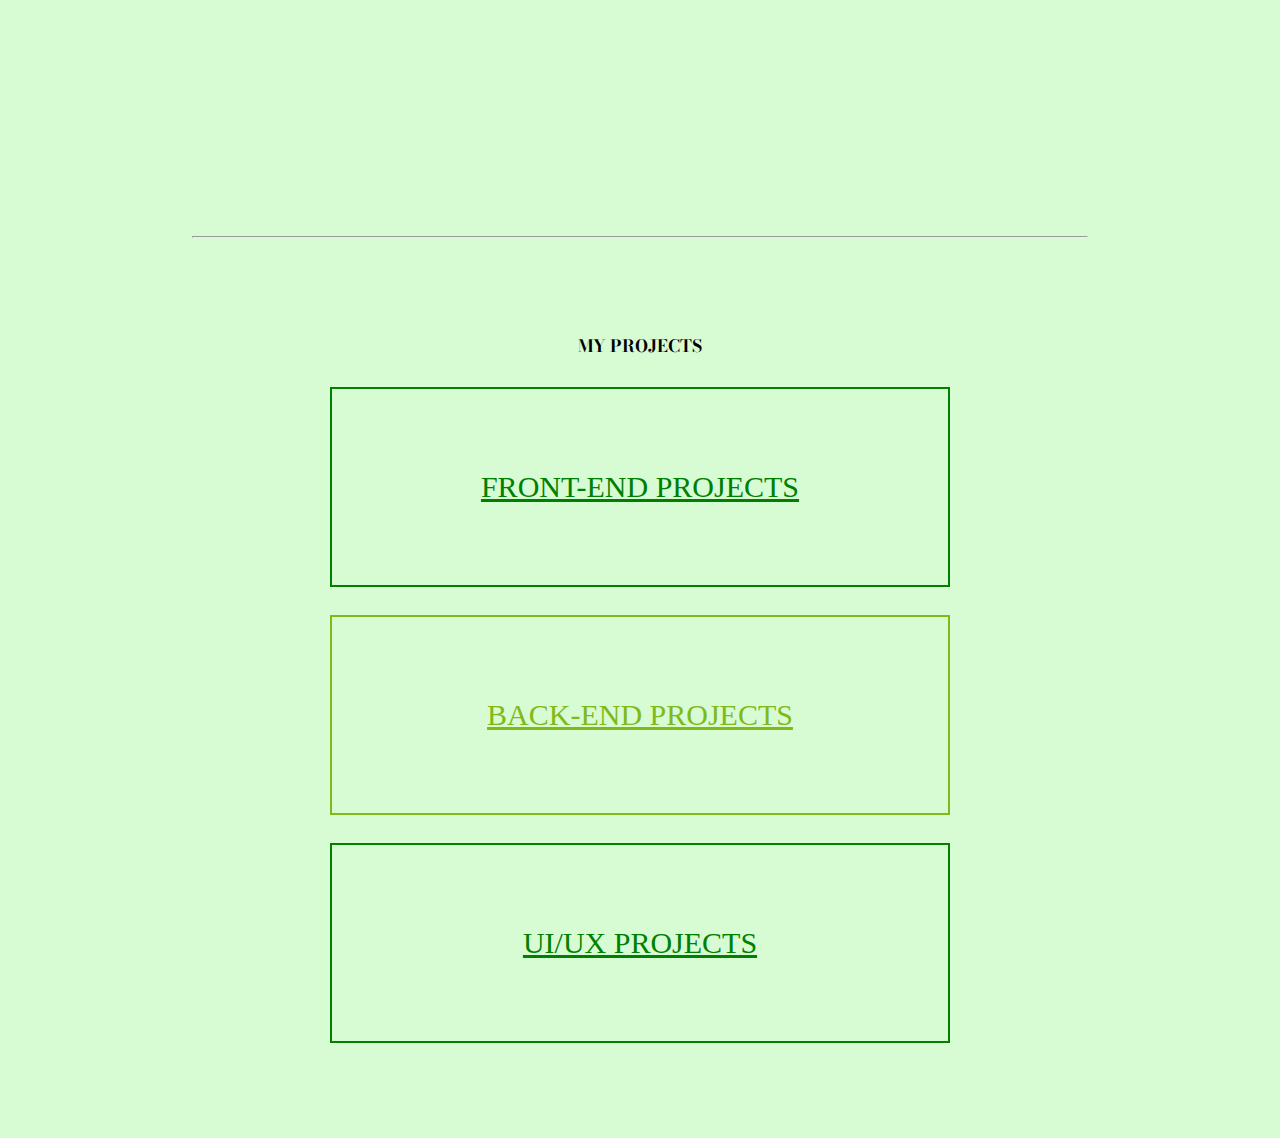
==== commit 5dae5e7b: "Fixed Errors" ====
--- a/index.html
+++ b/index.html
@@ -83,6 +83,9 @@
     <div class="boxed2">
       <a href="">BACK-END PROJECTS</a>   
     </div>
+    <div class="boxed3">
+        <a href="">UI/UX PROJECTS</a>
+    </div>
    
   </div>
   <script src="https://unpkg.com/aos@2.3.1/dist/aos.js"></script>
--- a/style.css
+++ b/style.css
@@ -21,9 +21,11 @@
     margin-top: 15px;
     list-style: none ;
 }
+
 li{
     list-style: none;
 }
+
 li > a {
     text-decoration: none;
     font-size: 22px;
@@ -172,17 +174,18 @@
     color: black;
 }
 
+.box1{
+    background-color: #f44336;
+}
+
 .js {
-    background-.box1{
     background-color: red;
+    color: black;
 }
 
 .box2{
     background-color: blue;
-}color: #f44336;
-    color: black;
-}
-
+}
 .box2 {
     width: 50%;
     margin: 0 5% 0 5%;
@@ -224,13 +227,27 @@
     align-items: center;
     animation: slideInRight 14s;
 }
+.boxed3{
+    border: 2px solid green;
+    width: 620px;
+    height: 200px;
+    display:flex;
+    justify-content: center;
+    align-items: center;
+    animation: slideInLeft 14s;
+}
 
 .boxed1 > a {
     color: green;
     font-size: 30px;
 }
+
 .boxed2 > a {
     color: #80b918;
+    font-size: 30px;
+}
+.boxed3 > a {
+    color: green;
     font-size: 30px;
 }
 
@@ -246,5 +263,6 @@
     text-decoration: underline;
     font-size: 70px;
 }
-
-
+@media only screen and (max-width: 425px){
+	
+}